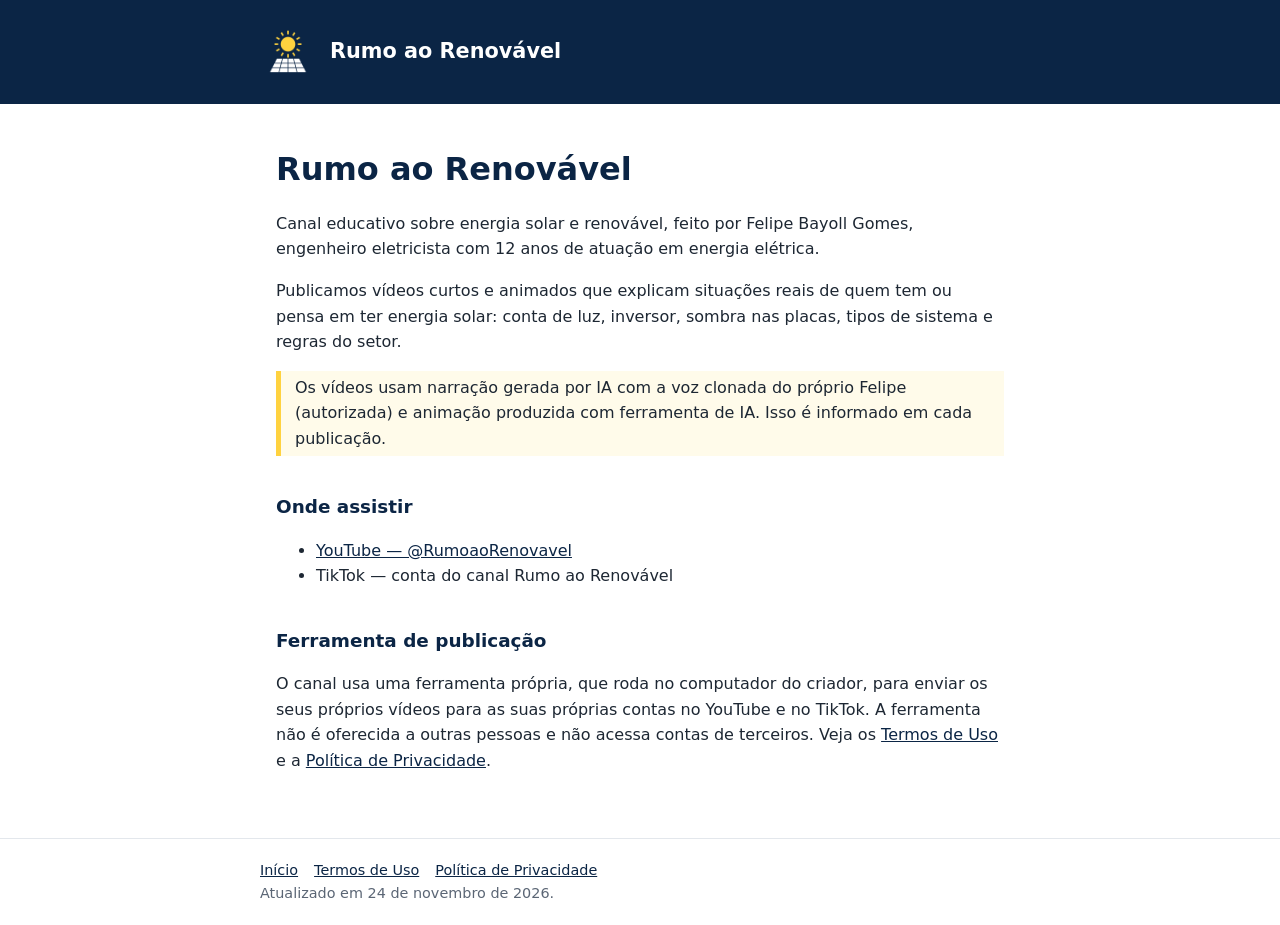
==== index.html @ 007e1d46 "Site do canal: início, Termos de Uso e Política de Privacidade Co-Authored-By: Claude Opus 5.5 <nore" ====
<!doctype html>
<html lang="pt-BR">
<head>
<meta charset="utf-8">
<meta name="viewport" content="width=device-width, initial-scale=1">
<title>Rumo ao Renovável</title>
<link rel="icon" href="icone.png">
<link rel="stylesheet" href="estilo.css">
</head>
<body>
<header><div class="w"><img src="icone.png" alt=""><a href="./">Rumo ao Renovável</a></div></header>
<main class="w">
<h1>Rumo ao Renovável</h1>
<p>Canal educativo sobre energia solar e renovável, feito por Felipe Bayoll Gomes, engenheiro eletricista com 12 anos de atuação em energia elétrica.</p>
<p>Publicamos vídeos curtos e animados que explicam situações reais de quem tem ou pensa em ter energia solar: conta de luz, inversor, sombra nas placas, tipos de sistema e regras do setor.</p>
<p class="destaque">Os vídeos usam narração gerada por IA com a voz clonada do próprio Felipe (autorizada) e animação produzida com ferramenta de IA. Isso é informado em cada publicação.</p>
<h2>Onde assistir</h2>
<ul>
<li><a href="https://www.youtube.com/@RumoaoRenovavel">YouTube — @RumoaoRenovavel</a></li>
<li>TikTok — conta do canal Rumo ao Renovável</li>
</ul>
<h2>Ferramenta de publicação</h2>
<p>O canal usa uma ferramenta própria, que roda no computador do criador, para enviar os seus próprios vídeos para as suas próprias contas no YouTube e no TikTok. A ferramenta não é oferecida a outras pessoas e não acessa contas de terceiros. Veja os <a href="termos.html">Termos de Uso</a> e a <a href="privacidade.html">Política de Privacidade</a>.</p>
</main>
<footer><div class="w"><a href="./">Início</a><a href="termos.html">Termos de Uso</a><a href="privacidade.html">Política de Privacidade</a><br>Atualizado em 24 de novembro de 2026.</div></footer>
</body>
</html>
---- estilo.css ----
:root{--azul:#0b2545;--amarelo:#ffd23f;--texto:#1d2733;--fundo:#ffffff;--suave:#5b6675}
*{box-sizing:border-box}
body{margin:0;font-family:system-ui,-apple-system,"Segoe UI",Roboto,sans-serif;color:var(--texto);background:var(--fundo);line-height:1.6}
header{background:var(--azul);color:#fff;padding:24px 16px}
header .w{display:flex;align-items:center;gap:14px}
header img{width:56px;height:56px;border-radius:12px}
header a{color:#fff;text-decoration:none;font-weight:700;font-size:1.3rem}
.w{max-width:760px;margin:0 auto}
main{padding:24px 16px 48px}
h1{color:var(--azul);line-height:1.25}
h2{color:var(--azul);margin-top:2em;font-size:1.15rem}
a{color:var(--azul)}
.destaque{border-left:5px solid var(--amarelo);padding:4px 14px;background:#fffbea}
footer{border-top:1px solid #e3e7ec;padding:20px 16px;color:var(--suave);font-size:.9rem}
footer a{margin-right:16px}
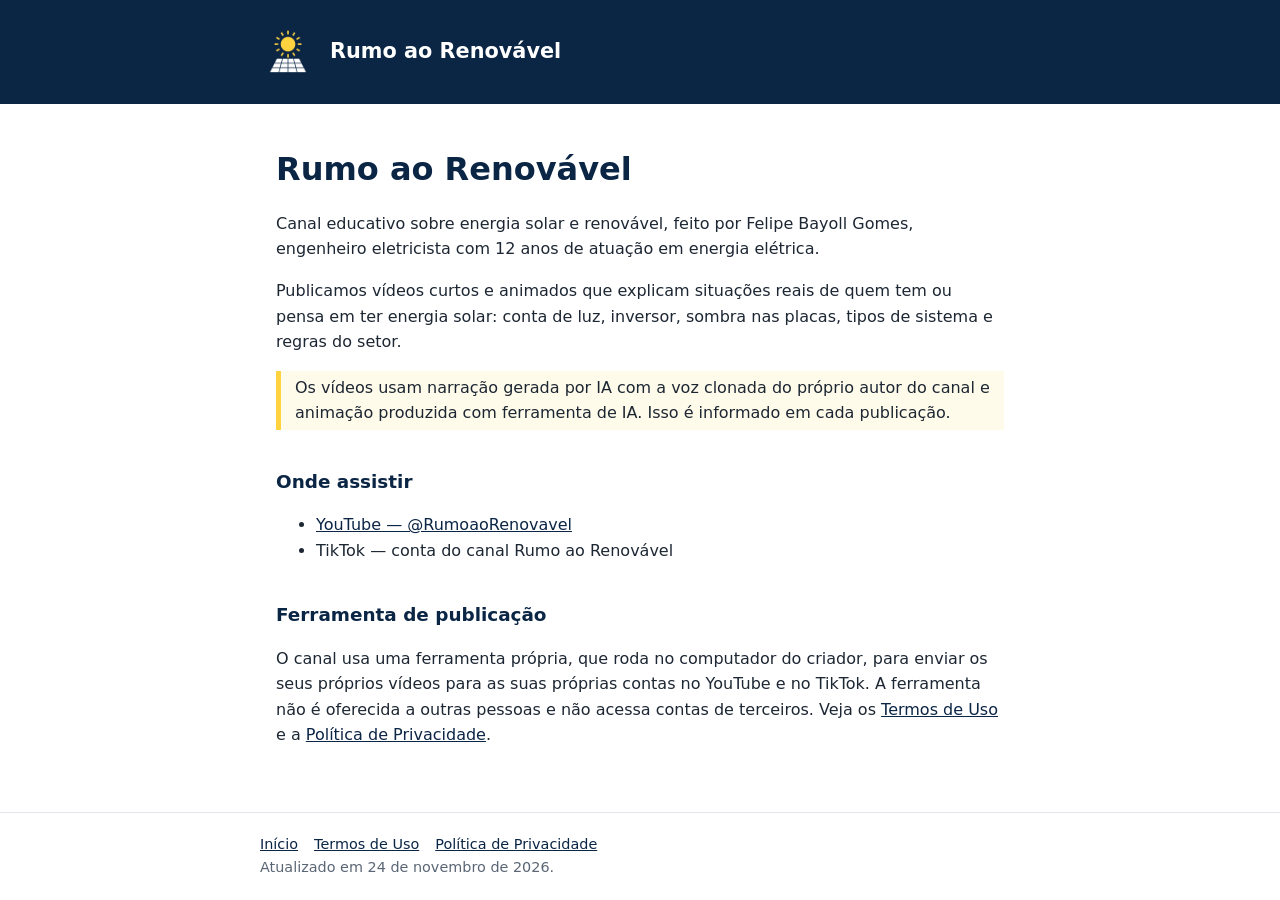
==== commit bbad90df: "Ajusta texto de divulgação de IA Co-Authored-By: Claude Opus 5.5 <noreply@anthropic.com>" ====
--- a/index.html
+++ b/index.html
@@ -13,7 +13,7 @@
 <h1>Rumo ao Renovável</h1>
 <p>Canal educativo sobre energia solar e renovável, feito por Felipe Bayoll Gomes, engenheiro eletricista com 12 anos de atuação em energia elétrica.</p>
 <p>Publicamos vídeos curtos e animados que explicam situações reais de quem tem ou pensa em ter energia solar: conta de luz, inversor, sombra nas placas, tipos de sistema e regras do setor.</p>
-<p class="destaque">Os vídeos usam narração gerada por IA com a voz clonada do próprio Felipe (autorizada) e animação produzida com ferramenta de IA. Isso é informado em cada publicação.</p>
+<p class="destaque">Os vídeos usam narração gerada por IA com a voz clonada do próprio autor do canal e animação produzida com ferramenta de IA. Isso é informado em cada publicação.</p>
 <h2>Onde assistir</h2>
 <ul>
 <li><a href="https://www.youtube.com/@RumoaoRenovavel">YouTube — @RumoaoRenovavel</a></li>
